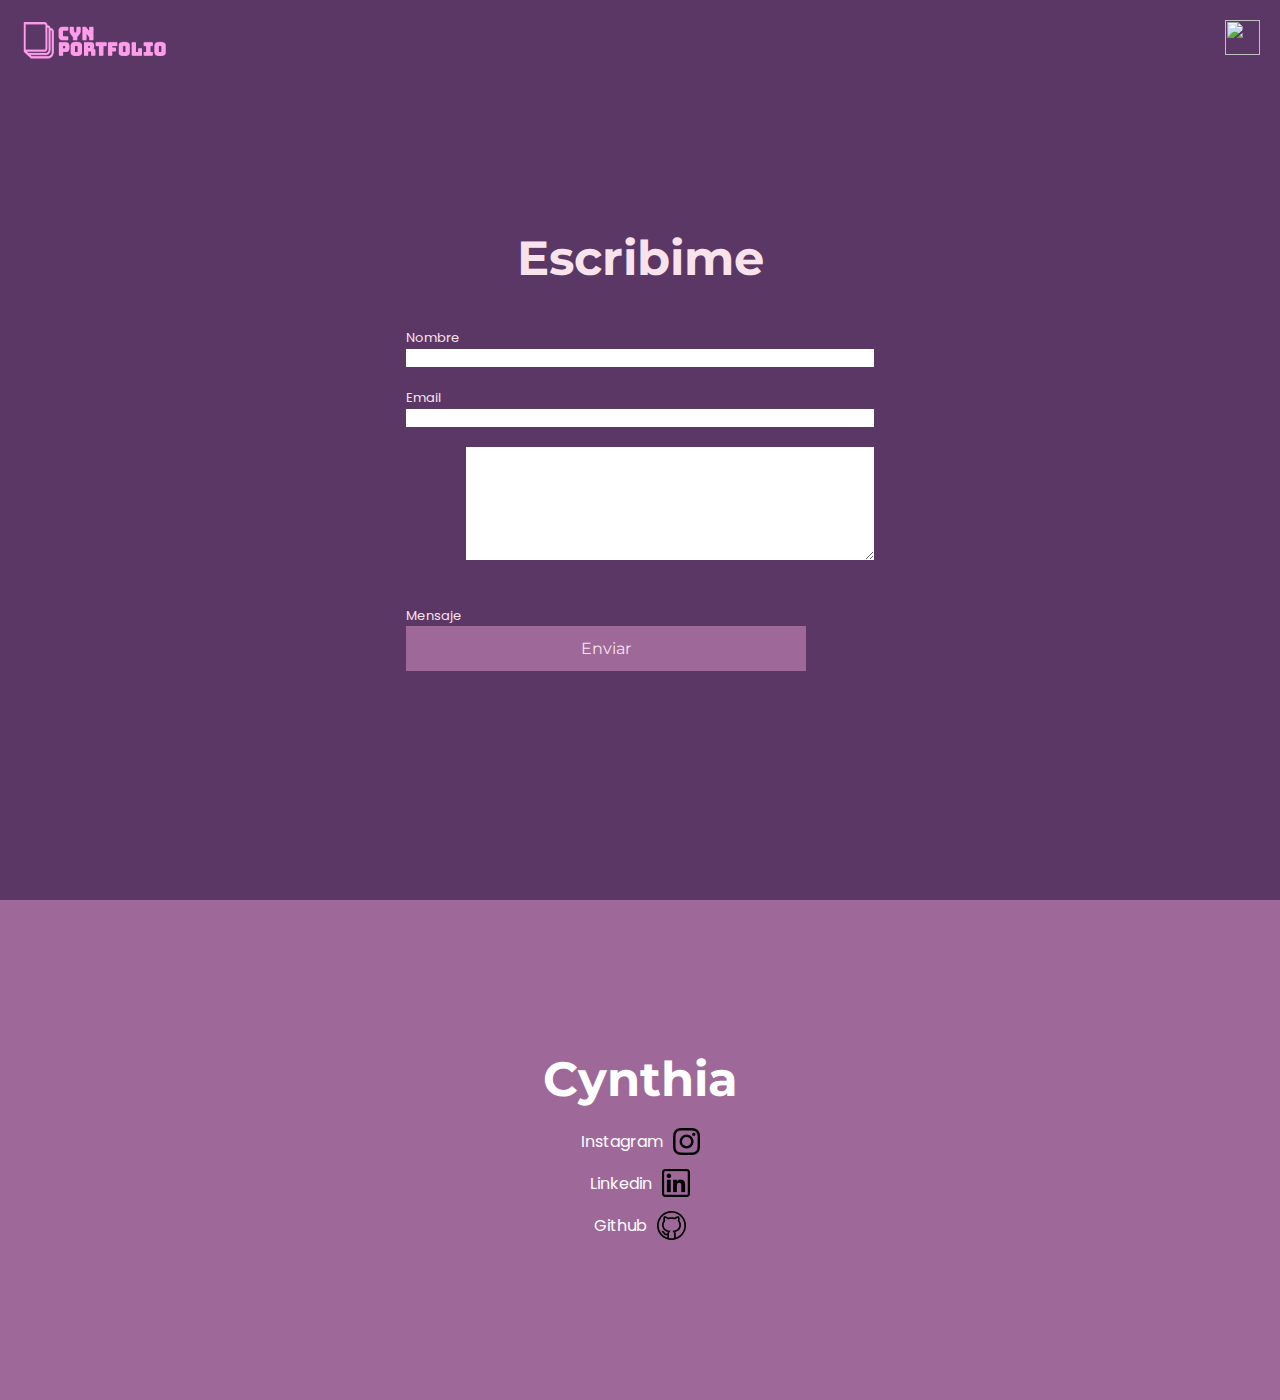
==== contacto.html @ d3538285 "Primer commit" ====
<!DOCTYPE html>
<html lang="en">
<head>
    <meta charset="UTF-8">
    <meta http-equiv="X-UA-Compatible" content="IE=edge">
    <meta name="viewport" content="width=device-width, initial-scale=1.0">
    <link rel="preconnect" href="https://fonts.gstatic.com" />
    <link
      href="https://fonts.googleapis.com/css2?family=Montserrat:wght@700&family=Poppins:wght@400;700&display=swap"
      rel="stylesheet"
    />
       <!--  JS -->
       <script defer src="components/header/header.js"></script>
       <script defer src="components/nav/nav.js"></script>
       <script defer src="components/services/services.js"></script>
       <script defer src="components/contact-form/contact-form.js"></script>
       <script defer src="components/footer/footer.js"></script>
       <script defer src="pages/index.js"></script>
       <script defer src="pages/contact.js"></script>

   
       <!--     CSS -->
       <link rel="stylesheet" href="pages/index.css">
       <link rel="stylesheet" href="components/header/header.css">
       <link rel="stylesheet" href="components/nav/nav.css">
       <link rel="stylesheet" href="components/services/services.css">
       <link rel="stylesheet" href="components/contact-form/contact-form.css">
       <link rel="stylesheet" href="components/footer/footer.css">
   
   
    <title>Contacto</title>
</head>
<body>

    <div class="nav__section"> <nav class="nav"></nav></div>

    <section class="form__container"></section>
    
    <div class="footer__in"></div>
    
    
</body>
</html>
---- pages/index.css ----
* {
  box-sizing: border-box;
  margin: 0 auto;
  font-family: Poppins;
}

.about-me {
  height: 538px;
  background-color: #9e6999;
  color: #fafafa;
  display: flex;
  flex-direction: row;
  justify-content: space-evenly;
  padding: 55px 30px 0px 30px;
}

.about-me__texts {
  display: flex;
  flex-direction: column;
  align-items: center;
}

@media (min-width: 769px) {
  .about-me__texts {
    display: flex;
    justify-content: left;
  }
}

@media (min-width: 769px) {
  .about-me {
    flex-direction: row;
    justify-content: space-around;
  }
}

@media (min-width: 769px) {
  .about-me__container {
    width: 610px;
    display: flex;
    text-align: left;
  }
}

.about-me__title {
  font-family: "Montserrat";
  color: white;
  font-size: 38px;
  font-weight: 700;
  line-height: 39px;
  margin-bottom: 40px;
}

.about-me__text {
  font-family: "Poppins";
  color: white;
  font-size: 16px;
  font-weight: 400;
  line-height: 24px;
}
---- components/header/header.css ----
* {
  box-sizing: border-box;
  margin: 0 auto;
  font-family: Montserrat;
}

.logo {
  height: 60px;
  width: 150px;
  padding: 0px;
}

.header__section {
  height: 100vh;
  background-image: url("https://www.pixelstalk.net/wp-content/uploads/images5/Aesthetic-Cloud-Wallpaper-for-PC.jpg");
  display: flex;
  flex-direction: column;
  justify-content: center;
}

.header__container {
  height: 75px;
  width: 300px;
  display: flex;
  align-items: center;
  flex-direction: column;
}

.header__title {
  font-size: 48px;
  font-weight: 700;
  font-style: normal;
  font-weight: bold;
  color: white;
}

.header__subtitle {
  font-size: 32px;
  font-weight: 700;
  line-height: 39px;
  font-style: normal;
  font-weight: bold;
  color: white;
}

.nav {
  display: flex;
  flex-direction: row;
  position: absolute;
  top: 0;
  left: 0;
}

.nav__container {
  height: 96px;
  padding: 10px;
  display: flex;
  justify-content: space-between;
  width: 100vw;
}

.nav__button {
  position: absolute;
  top: 0;
  right: 0;
  height: 35px;
  width: 35px;
  margin: 20px 20px 0px 0px;
}

.logo__link {
  padding-left: 10px;
  margin: 0px;
}
.nav__links {
  display: none;
  flex-direction: column;
  height: 100vh;
  width: 100vw;
  position: absolute;
  top: 0;
  left: 0;
  background-color: #5b3765;
  padding-top: 150px;
}

.nav__links-texts {
  display: flex;
  justify-content: center;
  font-size: 52px;
  font-family: Montserrat;
  color: white;
  text-decoration: none;
  margin-top: 70px;
}

.nav__button-close {
  display: none;
  height: 35px;
  width: 35px;
  position: absolute;
  top: 0;
  right: 0;
  margin: 20px 20px 0px 0px;
}
---- components/services/services.css ----
.services {
  height: 1375px;
  width: 100%;
  background-color: #fafafa;
  display: flex;
  flex-direction: column;
  justify-content: space-between;
  align-items: center;
}

@media (min-width: 769px) {
  .services {
    height: 604px;
    width: 100%;
    display: flex;
    flex-direction: column;
    align-items: center;
    justify-content: center;
  }
}

.services__title {
  font-family: "Montserrat";
  font-size: 32px;
  font-weight: 700px;
  text-align: center;
}

.container__services {
  height: 1233px;
  width: 100%;
  display: flex;
  flex-direction: column;
  justify-content: space-between;
  align-items: center;
  padding-bottom: 66px;
}

@media (min-width: 769px) {
  .container__services {
    height: 604px;
    width: 100%;
    display: flex;
    flex-direction: row;
    justify-content: space-around;
    align-items: center;
  }
}

.subcontainer {
  display: flex;
  flex-direction: column;
  justify-content: space-between;
  align-items: center;
}

.subcontainer-subtitle {
  font-family: "Roboto";
  font-weight: 700;
  font-weight: 24px;
  margin: 18px 52px 15px 52px;
}

@media (min-width: 769px) {
  .subcontainer-subtitle {
    font-size: 24px;
    line-height: 28px;
  }
}

.caption__text {
  font-family: "Poppins";
  font-weight: 400;
  font-weight: 16px;
  height: 117px;
  width: 262px;
  text-align: center;
}

@media (min-width: 769px) {
  .caption {
    font-size: 16px;
    line-height: 18px;
  }
}

.caption-extra {
  font-family: "Roboto";
  font-weight: 400;
  font-weight: 16px;
  height: 117px;
  width: 262px;
  margin: 0px 57px 66px 57px;
  text-align: center;
}

@media (min-width: 769px) {
  .caption-extra {
    margin-bottom: 0px;
  }
}
---- components/contact-form/contact-form.css ----
* {
  box-sizing: border-box;
  margin: 0 auto;
}

.form__container {
  display: flex;
  flex-direction: column;
  align-items: center;
  justify-content: center;
  background-color: #5b3765;
  height: 100vh;
  width: auto;
}

.contact {
  display: flex;
  justify-content: center;
  flex-direction: column;
  height: 500px;
  width: 90vw;
}

.contact__title {
  color: #f8e2ec;
  font-family: "Montserrat";
  font-size: 32px;
  padding: 0 auto;
  margin: 0px 0px 40px;
  text-align: center;
}

.label__text {
  color: #f8e2ec;
  font-family: "Poppins";
  font-size: 13px;
  margin-bottom: 4px;
}

.textarea {
  margin-bottom: 60px;
  height: 113px;
  width: 408px;
  border: none;
}

.input-text {
  width: 100%;
  margin-bottom: 20px;
  border: none;
}

.button {
  height: 45px;
  width: 400px;
  background-color: #9e6999;
  color: #f8e2ec;
  font-size: 16px;
  border: none;
}
---- components/footer/footer.css ----
* {
  box-sizing: border-box;
  margin: 0 auto;
  font-family: Montserrat;
}

.footer__in {
  height: 500px;
  width: 100vw;
  background-color: #9e6999;
  display: flex;
  justify-content: center;
  align-items: center;
  padding: 0;
  margin: 0;
}

.footer__container {
  display: flex;
  flex-direction: column;
  align-items: center;
  justify-content: space-around;
  width: 200px;
  height: 200px;
  padding: 0;
  margin: 0;
}

.footer__title {
  font-size: 48px;
  color: rgb(255, 255, 255);
  padding-bottom: 20px;
}

a {
  padding-bottom: 14px;
  display: flex;
  align-items: center;
}
.links {
  color: rgb(255, 255, 255);
  font-size: 16px;
  font-family: Poppins;
  text-decoration: none;
}

.footer__logo {
  padding-left: 10px;
}
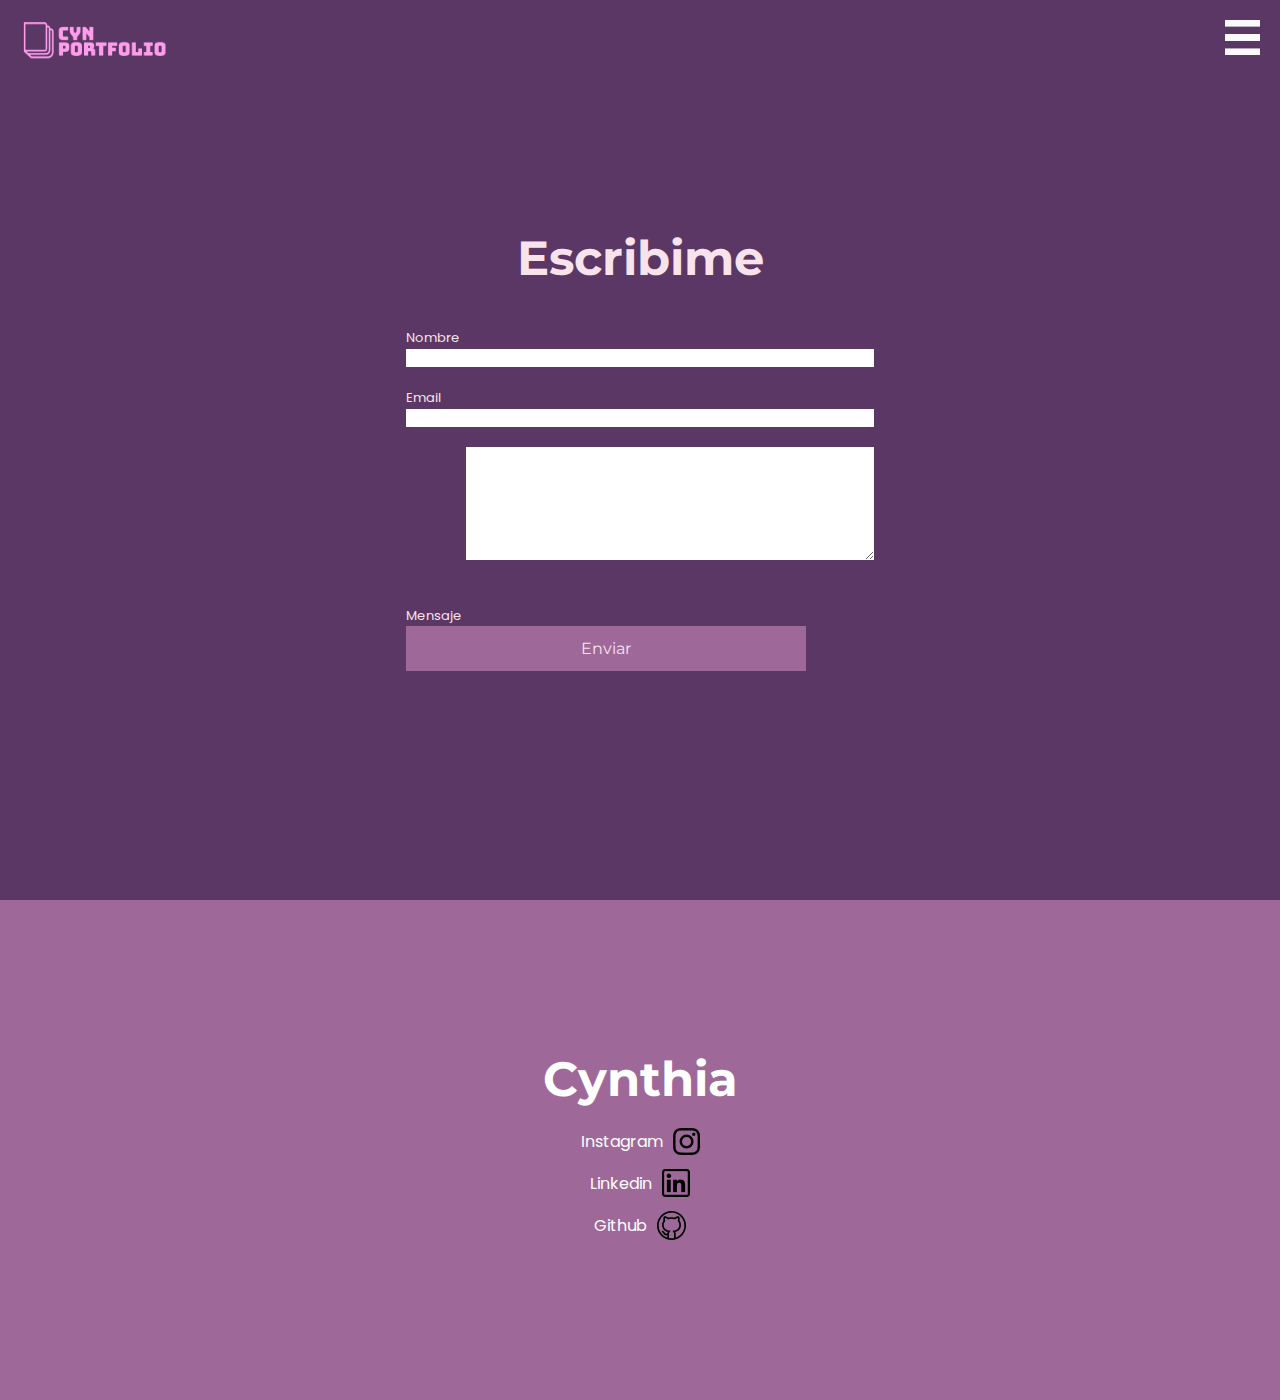
==== commit 951653f4: "sgdo commit, componnts y events añadidos" ====
--- a/contacto.html
+++ b/contacto.html
@@ -10,20 +10,15 @@
       rel="stylesheet"
     />
        <!--  JS -->
-       <script defer src="components/header/header.js"></script>
+
        <script defer src="components/nav/nav.js"></script>
-       <script defer src="components/services/services.js"></script>
        <script defer src="components/contact-form/contact-form.js"></script>
        <script defer src="components/footer/footer.js"></script>
-       <script defer src="pages/index.js"></script>
        <script defer src="pages/contact.js"></script>
 
    
        <!--     CSS -->
-       <link rel="stylesheet" href="pages/index.css">
        <link rel="stylesheet" href="components/header/header.css">
-       <link rel="stylesheet" href="components/nav/nav.css">
-       <link rel="stylesheet" href="components/services/services.css">
        <link rel="stylesheet" href="components/contact-form/contact-form.css">
        <link rel="stylesheet" href="components/footer/footer.css">
    
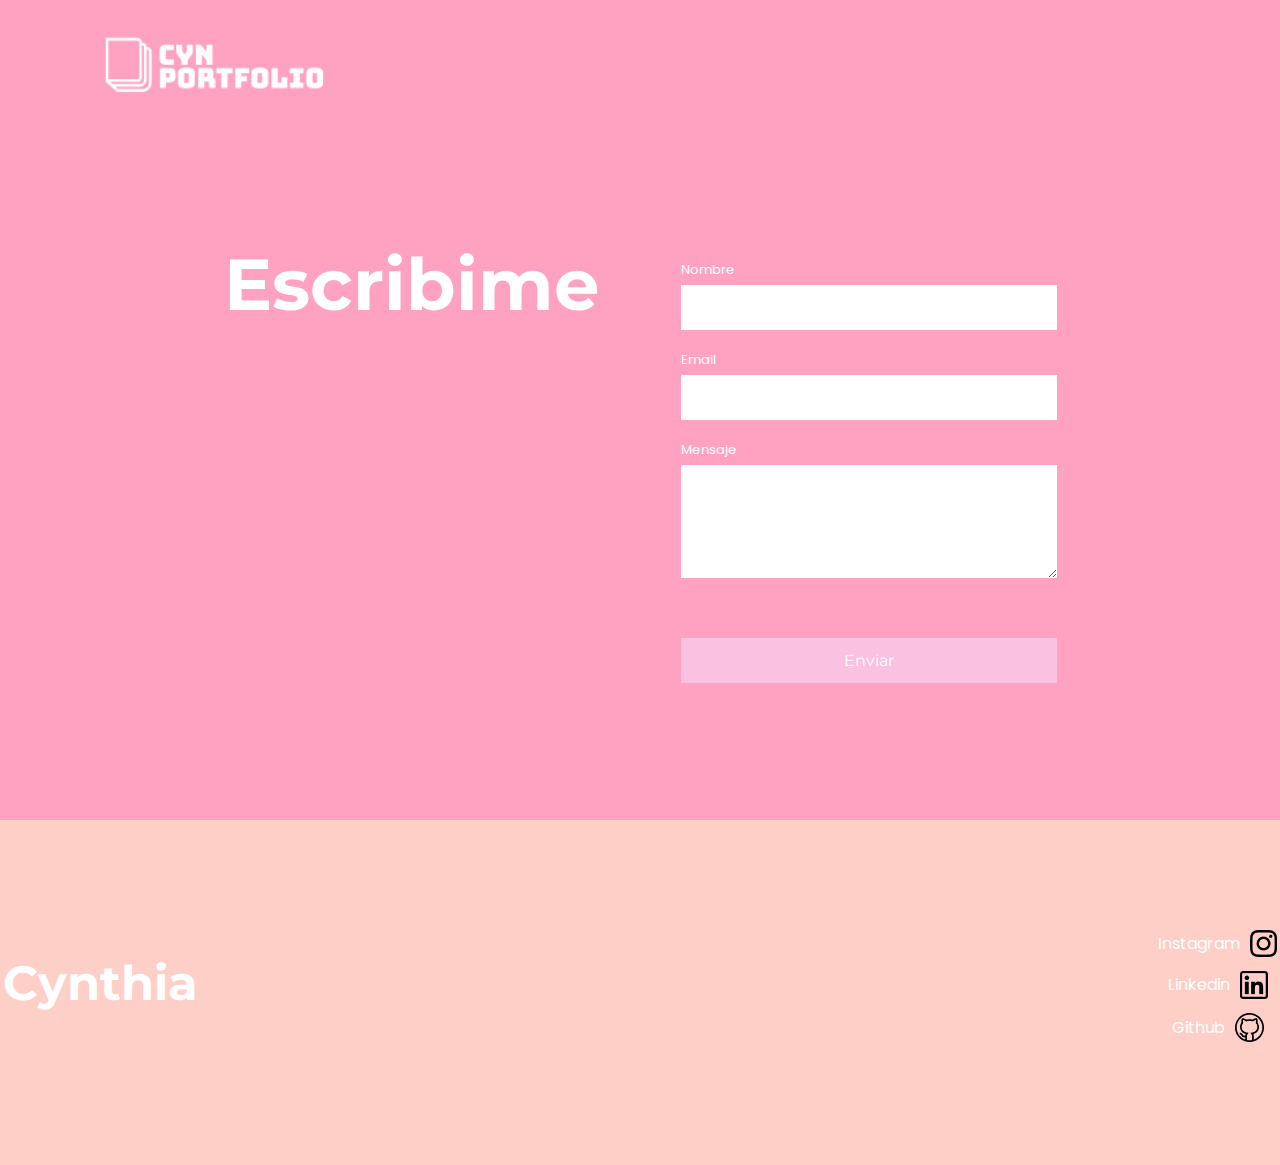
==== commit c2aa5163: "sexto commit, desktop terminado" ====
--- a/contacto.html
+++ b/contacto.html
@@ -29,6 +29,8 @@
 
     <div class="nav__section"> <nav class="nav"></nav></div>
 
+    <div class="space"></div>
+
     <section class="form__container"></section>
     
     <div class="footer__in"></div>
--- a/components/header/header.css
+++ b/components/header/header.css
@@ -16,6 +16,13 @@
   display: flex;
   flex-direction: column;
   justify-content: center;
+}
+
+@media (min-width: 769px) {
+  .header__section {
+    height: 620px;
+    width: 100vw;
+  }
 }
 
 .header__container {
@@ -68,10 +75,25 @@
   margin: 20px 20px 0px 0px;
 }
 
+@media (min-width: 769px) {
+  .nav__button {
+    display: none;
+  }
+}
+
 .logo__link {
   padding-left: 10px;
   margin: 0px;
 }
+
+@media (min-width: 769px) {
+  .logo {
+    margin: 50px 0px 0px 80px;
+    width: 230px;
+    height: 90px;
+  }
+}
+
 .nav__links {
   display: none;
   flex-direction: column;
@@ -80,8 +102,21 @@
   position: absolute;
   top: 0;
   left: 0;
-  background-color: #5b3765;
+  background-color: #fcc5c7;
   padding-top: 150px;
+}
+
+@media (min-width: 769px) {
+  .nav__links {
+    display: grid;
+    grid-template-columns: 1fr 1fr 1fr;
+    justify-content: space-around;
+    background-color: inherit;
+    padding: 0;
+    margin: 60px 0px 0px 1350px;
+    width: 450px;
+    height: 36px;
+  }
 }
 
 .nav__links-texts {
@@ -91,7 +126,19 @@
   font-family: Montserrat;
   color: white;
   text-decoration: none;
-  margin-top: 70px;
+  margin-bottom: 70px;
+}
+
+@media (min-width: 769px) {
+  .nav__links-texts {
+    font-family: Poppins;
+    font-style: normal;
+    font-weight: normal;
+    font-size: 24px;
+    line-height: 36px;
+    margin: 0;
+    padding: 0;
+  }
 }
 
 .nav__button-close {
--- a/components/contact-form/contact-form.css
+++ b/components/contact-form/contact-form.css
@@ -8,9 +8,18 @@
   flex-direction: column;
   align-items: center;
   justify-content: center;
-  background-color: #5b3765;
+  background-color: #ffa2c1;
   height: 100vh;
-  width: auto;
+  width: 100vw;
+}
+
+@media (min-width: 769px) {
+  .form__container {
+    width: 100vw;
+    height: 660px;
+    display: flex;
+    align-items: center;
+  }
 }
 
 .contact {
@@ -21,40 +30,125 @@
   width: 90vw;
 }
 
+@media (min-width: 769px) {
+  .contact {
+    display: flex;
+    flex-direction: row;
+    width: max-content;
+    margin: 40px 0px 0px 0px;
+    padding: 0px 0px 0px 0px;
+  }
+}
+
 .contact__title {
-  color: #f8e2ec;
+  color: #ffffff;
   font-family: "Montserrat";
   font-size: 32px;
   padding: 0 auto;
-  margin: 0px 0px 40px;
+  margin: 0px 0px 40px 0px;
   text-align: center;
 }
 
+@media (min-width: 769px) {
+  .contact__title {
+    font-size: 48px;
+    line-height: 48px;
+    margin: 0px 82px 0px 0px;
+    padding: 0px;
+  }
+}
+
 .label__text {
-  color: #f8e2ec;
+  color: #ffffff;
   font-family: "Poppins";
   font-size: 13px;
   margin-bottom: 4px;
 }
 
+@media (min-width: 769px) {
+  .label__text {
+    margin: 0px 0px 5px 0px;
+    padding: 0px;
+  }
+}
 .textarea {
   margin-bottom: 60px;
   height: 113px;
-  width: 408px;
+  width: 90vw;
   border: none;
 }
 
+@media (min-width: 769px) {
+  .textarea {
+    width: 376px;
+    margin: 0px 0px 60px 0px;
+    padding: 0;
+  }
+}
+
 .input-text {
-  width: 100%;
+  width: 90vw;
   margin-bottom: 20px;
   border: none;
 }
 
+@media (min-width: 769px) {
+  .input-text {
+    width: 376px;
+    height: 45px;
+    margin: 0px 0px 20px 0px;
+    padding: 0;
+  }
+}
+
 .button {
   height: 45px;
-  width: 400px;
-  background-color: #9e6999;
-  color: #f8e2ec;
+  width: 90vw;
+  background-color: #fac1e0;
+  color: #ffffff;
   font-size: 16px;
   border: none;
 }
+
+@media (min-width: 769px) {
+  .button {
+    width: 376px;
+  }
+}
+
+.form {
+  width: 100vw;
+}
+
+@media (min-width: 769px) {
+  .form {
+    display: flex;
+    flex-direction: column;
+    width: 376px;
+  }
+}
+
+.fieldset {
+  width: 100vw;
+}
+
+@media (min-width: 769px) {
+  .fieldset {
+    display: flex;
+    flex-direction: column;
+    justify-content: left;
+  }
+}
+
+.space {
+  display: none;
+}
+
+@media (min-width: 769px) {
+  .space {
+    display: block;
+    width: 100vw;
+    height: 160px;
+    background-color: #ffa2c1;
+  }
+}
--- a/components/footer/footer.css
+++ b/components/footer/footer.css
@@ -7,12 +7,19 @@
 .footer__in {
   height: 500px;
   width: 100vw;
-  background-color: #9e6999;
+  background-color: #fdcfc7;
   display: flex;
   justify-content: center;
   align-items: center;
   padding: 0;
   margin: 0;
+}
+
+@media (min-width: 769px) {
+  .footer__in {
+    width: 100vw;
+    height: 345px;
+  }
 }
 
 .footer__container {
@@ -26,10 +33,25 @@
   margin: 0;
 }
 
+@media (min-width: 769px) {
+  .footer__container {
+    width: max-content;
+    display: flex;
+    flex-direction: row;
+    justify-content: space-around;
+  }
+}
+
 .footer__title {
   font-size: 48px;
   color: rgb(255, 255, 255);
   padding-bottom: 20px;
+}
+
+@media (min-width: 769px) {
+  .footer__title {
+    margin-right: 960px;
+  }
 }
 
 a {
@@ -37,6 +59,7 @@
   display: flex;
   align-items: center;
 }
+
 .links {
   color: rgb(255, 255, 255);
   font-size: 16px;
@@ -47,3 +70,19 @@
 .footer__logo {
   padding-left: 10px;
 }
+
+.links__container {
+  display: flex;
+  flex-direction: column;
+  align-content: center;
+}
+
+@media (min-width: 769px) {
+  .links__container {
+    display: flex;
+    flex-direction: column;
+    justify-content: flex-end;
+    padding: 0;
+    margin: 0;
+  }
+}
